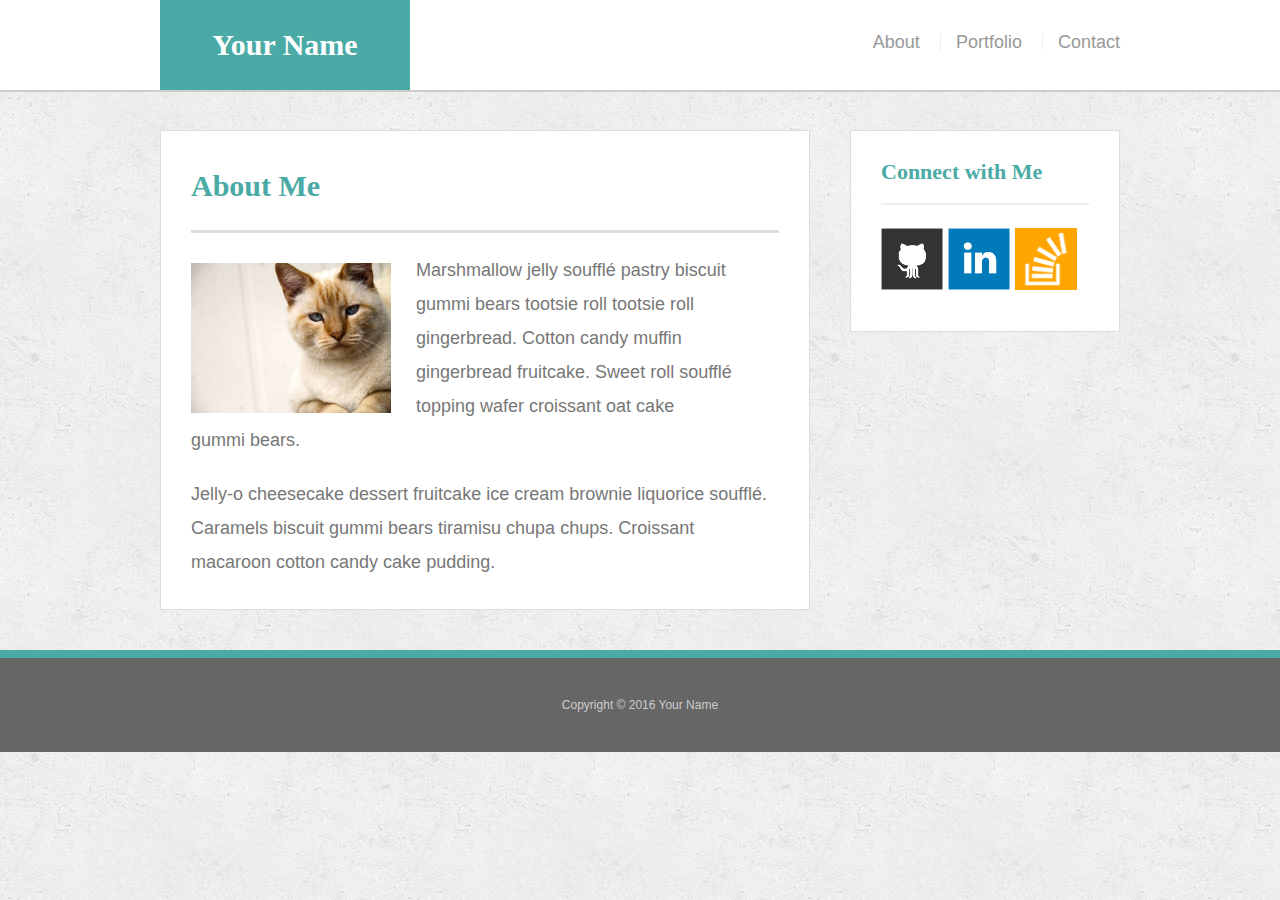
==== index.html @ cee0bef2 "Update" ====
<!doctype html>
<html lang="en-us">

<head>
  <meta charset="UTF-8">
  <title>About | Your Name</title>
  <link rel="stylesheet" type="text/css" href="assets/css/reset.css">
  <link rel="stylesheet" type="text/css" href="assets/css/style.css">
</head>

<body>

  <header id="masthead">
    <div class="container">
      <a href="index.html" id="logo">Your Name</a>
      <nav>
        <a href="index.html">About</a>
        <a href="portfolio.html">Portfolio</a>
        <a href="contact.html">Contact</a>
      </nav>
    </div>
  </header>

  <div id="main-container" class="container">
    <section class="main-section">
      <h1>About Me</h1>

      <img src="assets/images/cat.jpg" class="auth-image" alt="Your Name">

      <p>Marshmallow jelly souffl&eacute; pastry biscuit gummi bears tootsie roll tootsie roll gingerbread. Cotton candy muffin gingerbread fruitcake. Sweet roll souffl&eacute; topping wafer croissant oat cake gummi&nbsp;bears.</p>

      <p>Jelly-o cheesecake dessert fruitcake ice cream brownie liquorice souffl&eacute;. Caramels biscuit gummi bears tiramisu chupa chups. Croissant macaroon cotton candy cake pudding.</p>

    </section>

    <section class="sidebar">
      <div id="connect">
        <h2>Connect with Me</h2>

        <a href="#"><img src="assets/images/github-128.png" class="social" alt="GitHub" /></a>
        <a href="#"><img src="assets/images/linkedin-128.png" class="social" alt="LinkedIn" /></a>
        <a href="#"><img src="assets/images/stackoverflow-128.png" class="social" alt="Stack Overflow" /></a>
      </div>
    </section>
  </div>

  <footer>
    <div class="container">
      Copyright &copy; 2016 Your Name
    </div>
  </footer>
</body>

</html>
---- assets/css/style.css ----
body {
  font-family: Arial, "Helvetica Neue", Helvetica, sans-serif;
  font-size: 18px;
  line-height: 34px;
  color: #777;
  background: url("../images/concrete_seamless.png");
}

* {
  box-sizing: border-box;
}

/* general */

.container {
  width: 100%;
  max-width: 960px;
  margin: 0 auto;
  clear: both;
}

h1,
h2,
h3,
p {
  margin-bottom: 20px;
}

p:last-child {
  margin-bottom: 0;
}

h1,
h2,
h3 {
  font-family: Georgia, Times, "Times New Roman", serif;
  font-weight: 700;
  color: #4aaaa5;
}

h1 {
  padding-bottom: 20px;
  font-size: 30px;
  line-height: 49px;
  border-bottom: 3px solid #ddd;
}

h2,
h3 {
  font-size: 22px;
}

/* header */

#masthead {
  position: fixed;
  z-index: 99;
  width: 100%;
  margin: 0 0 30px;
  overflow: auto;
  color: #fff;
  background: #fff;
  border-bottom: 2px solid #ccc;
}

#logo {
  float: left;
  width: 250px;
  height: 90px;
  font-family: Georgia, Times, "Times New Roman", serif;
  font-size: 30px;
  font-weight: 700;
  line-height: 90px;
  color: #fff;
  text-align: center;
  text-decoration: none;
  background: #4aaaa5;
}

nav {
  float: right;
  margin-top: 25px;
}

nav a {
  display: inline-block;
  padding-left: 15px;
  margin-left: 15px;
  line-height: 18px;
  color: #999;
  text-decoration: none;
  border-left: 1px solid #efefef;
}

nav a:first-child {
  border-left: 0 none;
}

/* footer */

footer {
  padding: 30px 0;
  clear: both;
  font-size: 12px;
  color: #fff;
  color: #ccc;
  text-align: center;
  background: #666;
  border-top: 8px solid #4aaaa5;
}

/* sidebar */

.sidebar {
  float: right;
  width: 100%;
  max-width: 270px;
  padding: 30px;
  margin-bottom: 20px;
  background: #fff;
  border: 1px solid #ddd;
}

h3,
.sidebar h2 {
  padding-bottom: 20px;
  margin-bottom: 15px;
  line-height: 22px;
  border-bottom: 2px solid #eee;
}

.social {
  width: 62px;
  height: 62px;
  margin-top: 8px;
  margin-right: 5px;
}

.social:last-child {
  margin-right: 0;
}

/* main */

#main-container {
  padding-top: 130px;
}

.main-section {
  float: left;
  width: 100%;
  max-width: 650px;
  padding: 30px;
  margin: 0 0 40px;
  background: #fff;
  border: 1px solid #ddd;
}

/* portfolio page */

.work {
  position: relative;
  float: left;
  width: 274px;
  margin: 20px 0 25px;
  overflow: auto;
}

.work:nth-child(even) {
  margin-right: 40px;
}

.work img {
  width: 100%;
  border: 0 none;
  opacity: 0.8;
}

.work h3 {
  position: absolute;
  bottom: 20px;
  width: 100%;
  padding: 15px;
  margin-bottom: 0;
  font-weight: 300;
  line-height: 30px;
  color: #fff;
  text-align: center;
  background: #4aaaa5;
  border-bottom: 0;
}

.auth-image {
  float: left;
  width: 200px;
  height: auto;
  margin-top: 10px;
  margin-right: 25px;
}

/* contact page */

#contact-form ul {
  margin-bottom: 20px;
}

#contact-form li {
  margin-bottom: 10px;
}

label,
input[type=text],
input[type=email],
textarea {
  display: block;
  width: 100%;
}

input[type=text],
input[type=email],
textarea {
  height: 35px;
  padding: 0 10px;
  font-size: 14px;
  border: 1px solid #ddd;
}

textarea {
  height: 200px;
}

input[type=submit] {
  padding: 10px 30px;
  font-size: 18px;
  color: #fff;
  cursor: pointer;
  background: #4aaaa5;
  border: 0 none;
}


@media only screen and (max-width: 640px) {
  .container {
    width: 100%;
  }
  #logo {
    width: 100%;
  }
  #masthead {
    width: 100%;
  }
  nav {
    width: 100%;

  }

  nav a {
    margin-left: 65px;
  }

  .main-section{
    width: 100%;
  }

  .work {
    width: 100%;
  }

  .sidebar {
    max-width: 100%;
    float: left;
  }

  }
  @media only screen and (max-width: 768px) {
      .container {
        width: 100%;
      }
      #logo {
        width: 100%;
      }
      #masthead {
        width: 100%;
      }
      nav {
        width: 100%;

      }

      nav a {
        margin-left: 65px;
      }

      .main-section{
        width: 100%;
      }

      .work {
        width: 100%;
      }

      .sidebar {
        max-width: 100%;
        width: 650px;
        float: left;
        background-color: yellow;
      }
    }
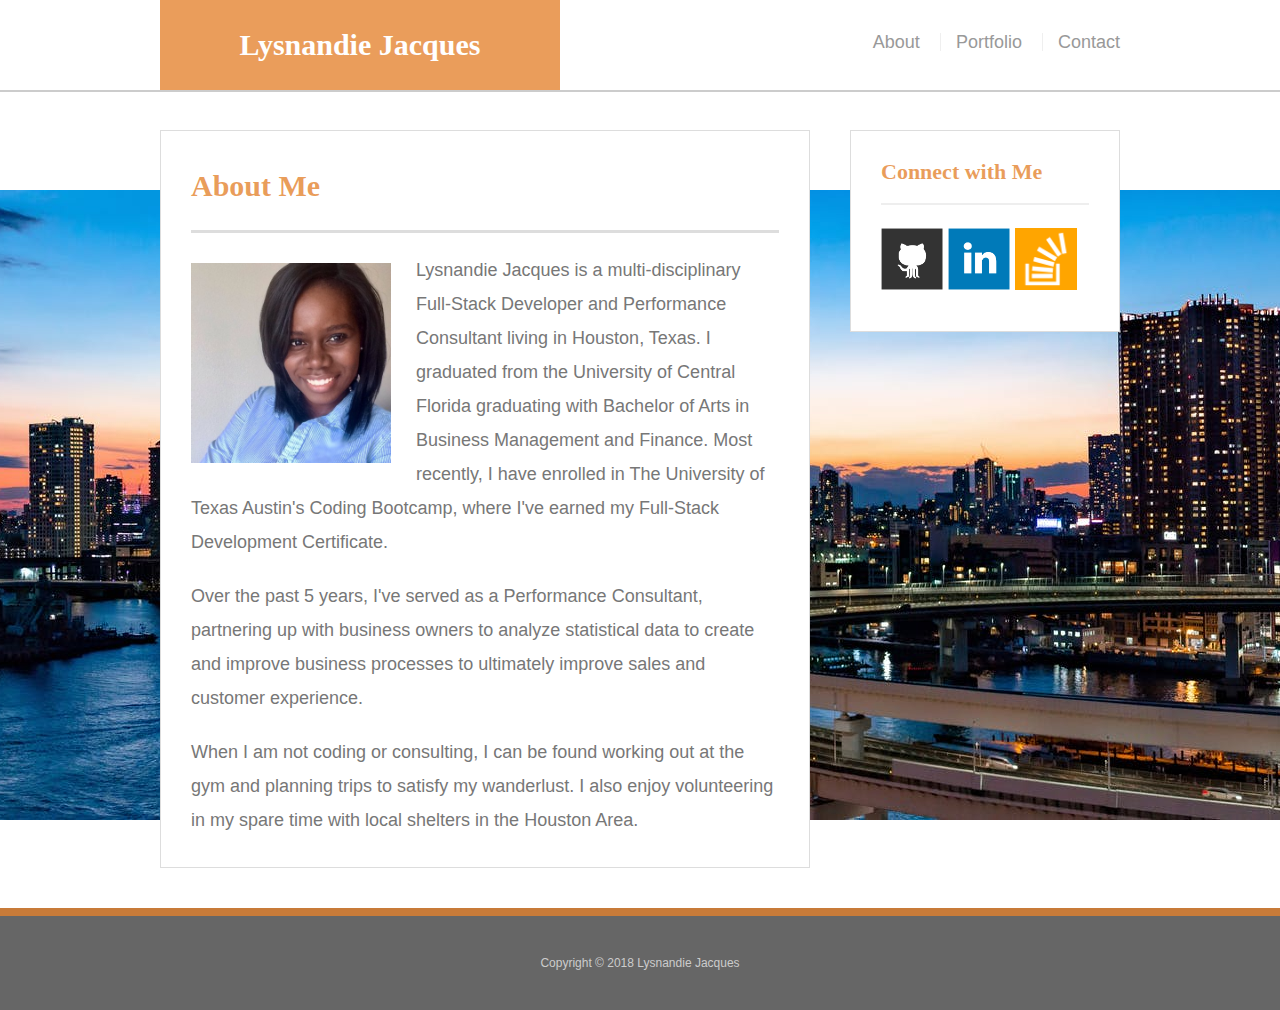
==== commit 4ce37955: "updated with new images, content, and href links" ====
--- a/index.html
+++ b/index.html
@@ -3,7 +3,7 @@
 
 <head>
   <meta charset="UTF-8">
-  <title>About | Your Name</title>
+  <title>About | Lysnandie Jacques</title>
   <link rel="stylesheet" type="text/css" href="assets/css/reset.css">
   <link rel="stylesheet" type="text/css" href="assets/css/style.css">
 </head>
@@ -12,7 +12,7 @@
 
   <header id="masthead">
     <div class="container">
-      <a href="index.html" id="logo">Your Name</a>
+      <a href="index.html" id="logo">Lysnandie Jacques</a>
       <nav>
         <a href="index.html">About</a>
         <a href="portfolio.html">Portfolio</a>
@@ -25,11 +25,12 @@
     <section class="main-section">
       <h1>About Me</h1>
 
-      <img src="assets/images/cat.jpg" class="auth-image" alt="Your Name">
+      <img src="assets/images/headshot.jpeg" class="auth-image" alt="Your Name">
+      <p>Lysnandie Jacques is a multi-disciplinary Full-Stack Developer and Performance Consultant living in Houston, Texas. I graduated from the University of Central Florida graduating with Bachelor of Arts in Business Management and Finance. Most recently, I have enrolled in The University of Texas Austin's Coding Bootcamp, where I've earned my Full-Stack Development Certificate.</p>
 
-      <p>Marshmallow jelly souffl&eacute; pastry biscuit gummi bears tootsie roll tootsie roll gingerbread. Cotton candy muffin gingerbread fruitcake. Sweet roll souffl&eacute; topping wafer croissant oat cake gummi&nbsp;bears.</p>
+      <p>Over the past 5 years, I've served as a Performance Consultant, partnering up with business owners to analyze statistical data to create and improve business processes to ultimately improve sales and customer experience.</p>
 
-      <p>Jelly-o cheesecake dessert fruitcake ice cream brownie liquorice souffl&eacute;. Caramels biscuit gummi bears tiramisu chupa chups. Croissant macaroon cotton candy cake pudding.</p>
+      <p>When I am not coding or consulting, I can be found working out at the gym and planning trips to satisfy my wanderlust. I also enjoy volunteering in my spare time with local shelters in the Houston Area.</p>
 
     </section>
 
@@ -37,16 +38,16 @@
       <div id="connect">
         <h2>Connect with Me</h2>
 
-        <a href="#"><img src="assets/images/github-128.png" class="social" alt="GitHub" /></a>
-        <a href="#"><img src="assets/images/linkedin-128.png" class="social" alt="LinkedIn" /></a>
-        <a href="#"><img src="assets/images/stackoverflow-128.png" class="social" alt="Stack Overflow" /></a>
+        <a href="https://github.com/Lysnandie"><img src="assets/images/github-128.png" class="social" alt="GitHub" /></a>
+        <a href="https://www.linkedin.com/in/lysnandiej/"><img src="assets/images/linkedin-128.png" class="social" alt="LinkedIn" /></a>
+        <a href="https://stackexchange.com/users/11736080/lysnandie-jacques"><img src="assets/images/stackoverflow-128.png" class="social" alt="Stack Overflow" /></a>
       </div>
     </section>
   </div>
 
   <footer>
     <div class="container">
-      Copyright &copy; 2016 Your Name
+      Copyright &copy; 2018 Lysnandie Jacques
     </div>
   </footer>
 </body>
--- a/assets/css/style.css
+++ b/assets/css/style.css
@@ -3,7 +3,9 @@
   font-size: 18px;
   line-height: 34px;
   color: #777;
-  background: url("../images/concrete_seamless.png");
+  background: url("../images/skyline.jpeg");
+  background-repeat:no-repeat;
+  background-position: center;
 }
 
 * {
@@ -35,7 +37,7 @@
 h3 {
   font-family: Georgia, Times, "Times New Roman", serif;
   font-weight: 700;
-  color: #4aaaa5;
+  color: #e4822dc7;
 }
 
 h1 {
@@ -65,7 +67,7 @@
 
 #logo {
   float: left;
-  width: 250px;
+  width: 400px;
   height: 90px;
   font-family: Georgia, Times, "Times New Roman", serif;
   font-size: 30px;
@@ -74,7 +76,7 @@
   color: #fff;
   text-align: center;
   text-decoration: none;
-  background: #4aaaa5;
+  background: #e4822dc7;
 }
 
 nav {
@@ -106,7 +108,7 @@
   color: #ccc;
   text-align: center;
   background: #666;
-  border-top: 8px solid #4aaaa5;
+  border-top: 8px solid #e4822dc7;
 }
 
 /* sidebar */
@@ -186,7 +188,7 @@
   line-height: 30px;
   color: #fff;
   text-align: center;
-  background: #4aaaa5;
+  background: #e4822dc7;
   border-bottom: 0;
 }
 
@@ -234,28 +236,115 @@
   font-size: 18px;
   color: #fff;
   cursor: pointer;
-  background: #4aaaa5;
+  background: #e4822dc7;
   border: 0 none;
 }
 
+
+
+@media only screen and (max-width: 980px){
+  .container {
+    width: 100%;
+  }
+
+  #logo {
+    width: 30%;
+    margin-top:10px;
+    margin-left: 0px;
+  }
+
+  #masthead {
+    width: 100%;
+    height: 120px;
+
+  }
+
+  nav {
+    width: 100%;
+    margin-bottom:9px;
+    height: 20px;
+    margin-top: 0px;
+  }
+
+  nav a {
+    float: right;
+    padding-bottom: 20px;
+  }
+
+  .main-section{
+    width: 40%;
+    margin-left:0px;
+    margin-top:70px;
+  }
+
+  .work {
+    width: 100%;
+  }
+
+  .sidebar {
+    float: right;
+    margin-right: 50px;
+    margin-top: 70px;
+  }
+}
+
+@media only screen and (max-width: 768px) {
+  .container {
+    width: 100%;
+  }
+
+  #logo {
+    width: 36%;
+  }
+
+  #masthead {
+  }
+
+  nav {
+    width: 100%;
+  }
+
+  nav a {
+    float: right;
+    padding-bottom: 20px;
+  }
+
+  .main-section{
+    width: 100%;
+  }
+
+  .work {
+    width: 100%;
+  }
+
+  .sidebar {
+    max-width: 100%;
+    float: right;
+    width: 650px;
+  }
+}
 
 @media only screen and (max-width: 640px) {
   .container {
     width: 100%;
   }
+
   #logo {
     width: 100%;
   }
+
   #masthead {
     width: 100%;
   }
+
   nav {
     width: 100%;
-
+    height: 10px;
   }
 
   nav a {
     margin-left: 65px;
+    float: left;
   }
 
   .main-section{
@@ -271,38 +360,4 @@
     float: left;
   }
 
-  }
-  @media only screen and (max-width: 768px) {
-      .container {
-        width: 100%;
-      }
-      #logo {
-        width: 100%;
-      }
-      #masthead {
-        width: 100%;
-      }
-      nav {
-        width: 100%;
-
-      }
-
-      nav a {
-        margin-left: 65px;
-      }
-
-      .main-section{
-        width: 100%;
-      }
-
-      .work {
-        width: 100%;
-      }
-
-      .sidebar {
-        max-width: 100%;
-        width: 650px;
-        float: left;
-        background-color: yellow;
-      }
-    }
+}
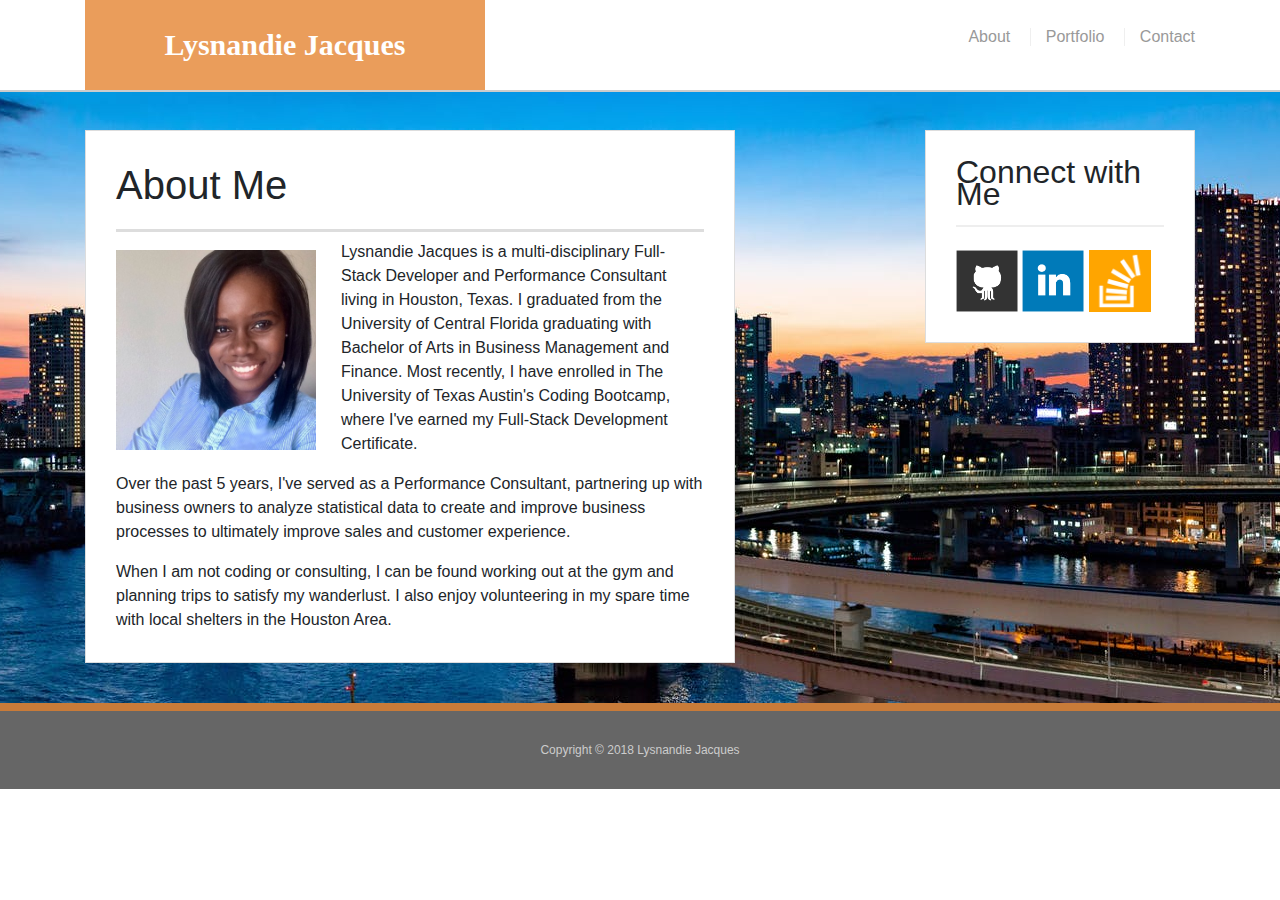
==== commit 4fda64bf: "updated background images" ====
--- a/index.html
+++ b/index.html
@@ -6,6 +6,8 @@
   <title>About | Lysnandie Jacques</title>
   <link rel="stylesheet" type="text/css" href="assets/css/reset.css">
   <link rel="stylesheet" type="text/css" href="assets/css/style.css">
+  <link rel="stylesheet" href="https://maxcdn.bootstrapcdn.com/bootstrap/4.0.0/css/bootstrap.min.css" integrity="sha384-Gn5384xqQ1aoWXA+058RXPxPg6fy4IWvTNh0E263XmFcJlSAwiGgFAW/dAiS6JXm" crossorigin="anonymous">
+
 </head>
 
 <body>
--- a/assets/css/style.css
+++ b/assets/css/style.css
@@ -159,6 +159,11 @@
 }
 
 /* portfolio page */
+#background{
+  background-image: url("../images/cityscape2.jpeg");
+  background-repeat:no-repeat;
+  background-position: center;
+}
 
 .work {
   position: relative;
@@ -201,6 +206,12 @@
 }
 
 /* contact page */
+
+#contact {
+  background-image: url("../images/iphonecontact.jpeg");
+  background-repeat:no-repeat;
+  background-position: center;
+}
 
 #contact-form ul {
   margin-bottom: 20px;
